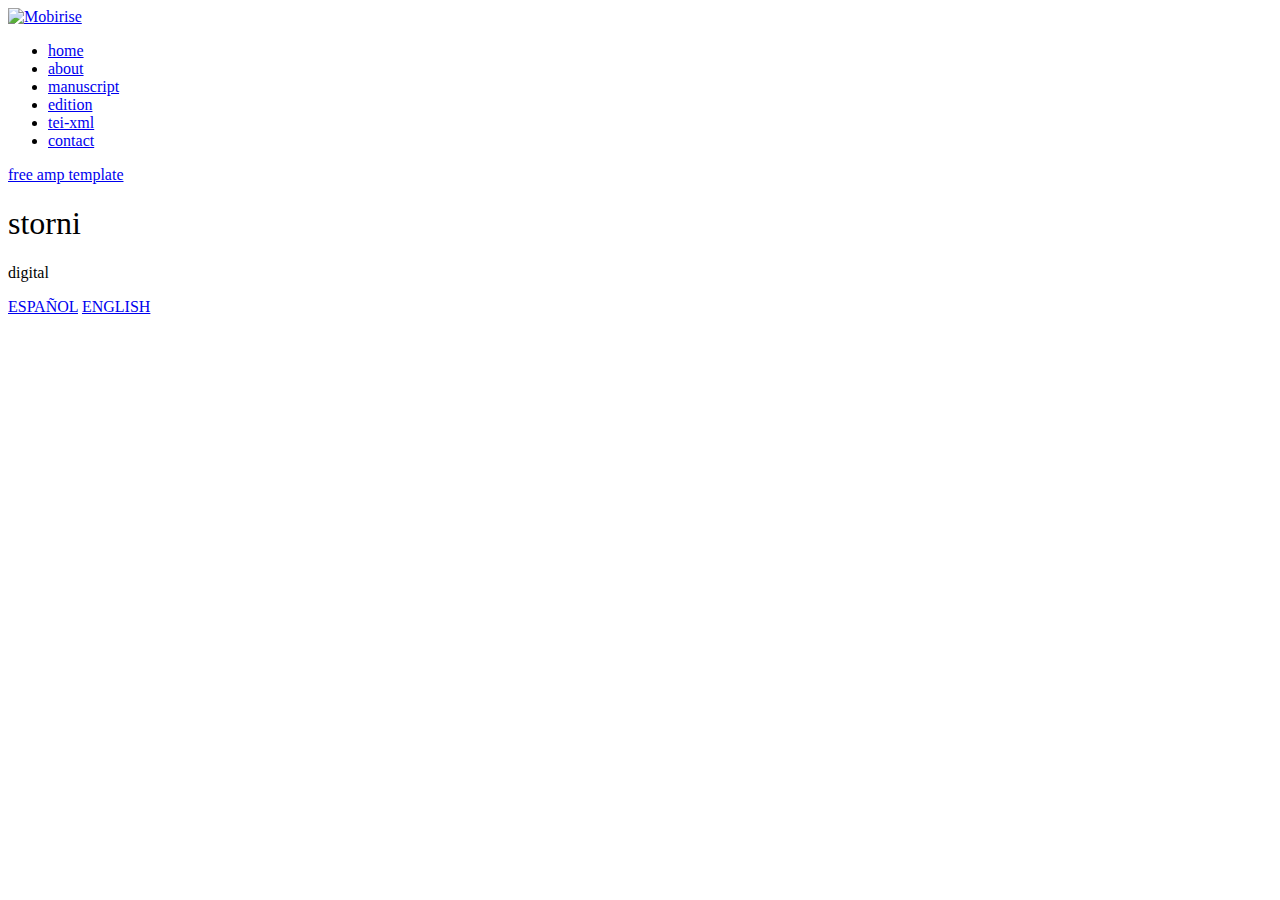
==== index.html @ 869b093a "Add files via upload" ====
<!DOCTYPE html>
<html  >
<head>
  <!-- Site made with Mobirise Website Builder v4.9.7, https://mobirise.com -->
  <meta charset="UTF-8">
  <meta http-equiv="X-UA-Compatible" content="IE=edge">
  <meta name="generator" content="Mobirise v4.9.7, mobirise.com">
  <meta name="viewport" content="width=device-width, initial-scale=1, minimum-scale=1">
  <link rel="shortcut icon" href="assets/images/alfonsina-2-2-2-171x128.png" type="image/x-icon">
  <meta name="description" content="">
  
  <title>home</title>
  <link rel="stylesheet" href="https://fonts.googleapis.com/css?family=Roboto:700,400&subset=cyrillic,latin,greek,vietnamese">
  <link rel="stylesheet" href="assets/bootstrap/css/bootstrap.min.css">
  <link rel="stylesheet" href="assets/animatecss/animate.min.css">
  <link rel="stylesheet" href="assets/mobirise/css/style.css">
  <link rel="stylesheet" href="assets/mobirise/css/mbr-additional.css" type="text/css">
  
  
  
</head>
<body>
  <section class="mbr-navbar mbr-navbar--freeze mbr-navbar--absolute mbr-navbar--sticky mbr-navbar--auto-collapse mbr-navbar--transparent" id="menu-m" data-rv-view="3">
    <div class="mbr-navbar__section mbr-section">
        <div class="mbr-section__container container">
            <div class="mbr-navbar__container">
                <div class="mbr-navbar__column mbr-navbar__column--s mbr-navbar__brand">
                    <span class="mbr-navbar__brand-link mbr-brand mbr-brand--inline">
                        <span class="mbr-brand__logo"><a href="index.html"><img src="assets/images/alfonsina-2-2-2-171x128.png" class="mbr-navbar__brand-img mbr-brand__img" alt="Mobirise"></a></span>
                        <span class="mbr-brand__name"><a class="mbr-brand__name text-gray" href="index.html"></a></span>
                    </span>
                </div>
                <div class="mbr-navbar__hamburger mbr-hamburger"><span class="mbr-hamburger__line"></span></div>
                <div class="mbr-navbar__column mbr-navbar__menu">
                    <nav class="mbr-navbar__menu-box mbr-navbar__menu-box--inline-right">
                        <div class="mbr-navbar__column">
                            <ul class="mbr-navbar__items mbr-navbar__items--right float-left mbr-buttons mbr-buttons--freeze mbr-buttons--right btn-decorator mbr-buttons--active mbr-buttons--only-links"><li class="mbr-navbar__item"><a class="mbr-buttons__link btn text-gray" href="index.html">home</a></li><li class="mbr-navbar__item"><a class="mbr-buttons__link btn text-gray" href="page1.html">about</a></li> <li class="mbr-navbar__item"><a class="mbr-buttons__link btn text-gray" href="page2.html">manuscript</a></li> <li class="mbr-navbar__item"><a class="mbr-buttons__link btn text-gray" href="edition.html">edition</a></li> <li class="mbr-navbar__item"><a class="mbr-buttons__link btn text-gray" href="page7.html">tei-xml</a></li> <li class="mbr-navbar__item"><a class="mbr-buttons__link btn text-gray" href="page6.html">contact</a></li></ul>                            
                            
                        </div>
                    </nav>
                </div>
            </div>
        </div>
    </div>
</section>

<section class="engine"><a href="https://mobirise.info/t">free amp template</a></section><section class="mbr-box mbr-section mbr-section--relative mbr-section--fixed-size mbr-section--full-height mbr-section--bg-adapted mbr-parallax-background" id="header4-n" data-rv-view="74" style="background-image: url(assets/images/postersize-copy-2000x1500.png);">
    <div class="mbr-box__magnet mbr-box__magnet--sm-padding mbr-box__magnet--center-center mbr-after-navbar">
        
        <div class="mbr-box__container mbr-section__container container">
            <div class="mbr-box mbr-box--stretched"><div class="mbr-box__magnet mbr-box__magnet--center-center">
                <div class="row"><div class=" col-sm-8 col-sm-offset-2">
                    <div class="mbr-hero animated fadeInUp">
                        <h1 class="mbr-hero__text"><span style="font-weight: normal;">storni &nbsp;&nbsp;</span></h1>
                        <p class="mbr-hero__subtext">digital</p>
                    </div>
                    <div class="mbr-buttons btn-inverse mbr-buttons--center"><a class="mbr-buttons__btn btn btn-lg animated fadeInUp delay btn-link" href="index.html">ESPAÑOL</a> <a class="mbr-buttons__btn btn btn-lg animated fadeInUp delay btn-link" href="page1.html">ENGLISH</a></div>
                </div></div>
            </div></div>
        </div>
        
    </div>
</section>


  <script src="assets/web/assets/jquery/jquery.min.js"></script>
  <script src="assets/bootstrap/js/bootstrap.min.js"></script>
  <script src="assets/smooth-scroll/smooth-scroll.js"></script>
  <script src="assets/jarallax/jarallax.js"></script>
  <script src="assets/mobirise/js/script.js"></script>
  
  
</body>
</html>
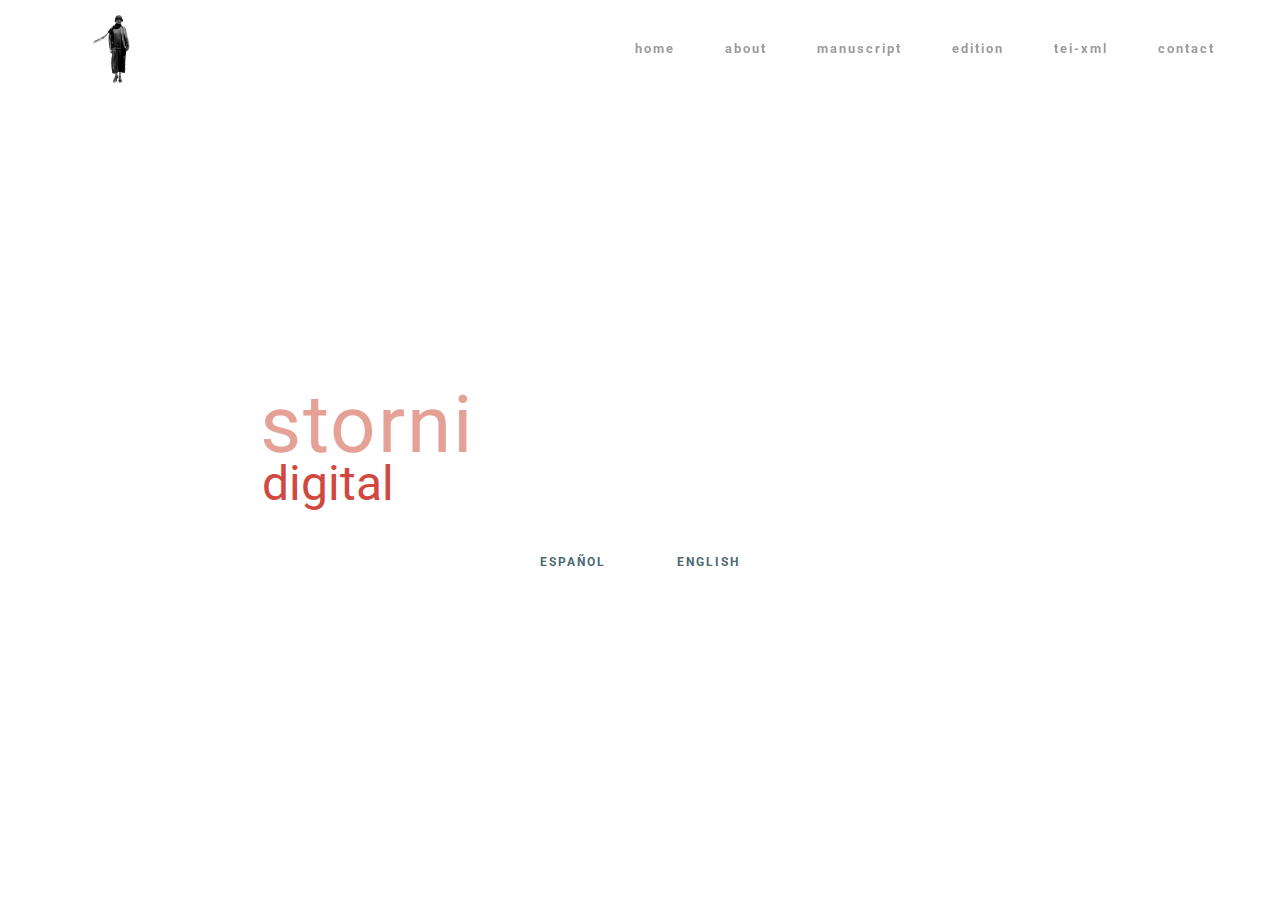
==== commit ee332d67: "create github pages" ====
--- a/index.html
+++ b/index.html
@@ -34,7 +34,7 @@
                 <div class="mbr-navbar__column mbr-navbar__menu">
                     <nav class="mbr-navbar__menu-box mbr-navbar__menu-box--inline-right">
                         <div class="mbr-navbar__column">
-                            <ul class="mbr-navbar__items mbr-navbar__items--right float-left mbr-buttons mbr-buttons--freeze mbr-buttons--right btn-decorator mbr-buttons--active mbr-buttons--only-links"><li class="mbr-navbar__item"><a class="mbr-buttons__link btn text-gray" href="index.html">home</a></li><li class="mbr-navbar__item"><a class="mbr-buttons__link btn text-gray" href="page1.html">about</a></li> <li class="mbr-navbar__item"><a class="mbr-buttons__link btn text-gray" href="page2.html">manuscript</a></li> <li class="mbr-navbar__item"><a class="mbr-buttons__link btn text-gray" href="edition.html">edition</a></li> <li class="mbr-navbar__item"><a class="mbr-buttons__link btn text-gray" href="page7.html">tei-xml</a></li> <li class="mbr-navbar__item"><a class="mbr-buttons__link btn text-gray" href="page6.html">contact</a></li></ul>                            
+                            <ul class="mbr-navbar__items mbr-navbar__items--right float-left mbr-buttons mbr-buttons--freeze mbr-buttons--right btn-decorator mbr-buttons--active mbr-buttons--only-links"><li class="mbr-navbar__item"><a class="mbr-buttons__link btn text-gray" href="index.html">home</a></li><li class="mbr-navbar__item"><a class="mbr-buttons__link btn text-gray" href="about.html">about</a></li> <li class="mbr-navbar__item"><a class="mbr-buttons__link btn text-gray" href="alfonsina.html">manuscript</a></li> <li class="mbr-navbar__item"><a class="mbr-buttons__link btn text-gray" href="edition.html">edition</a></li> <li class="mbr-navbar__item"><a class="mbr-buttons__link btn text-gray" href="tei.html">tei-xml</a></li> <li class="mbr-navbar__item"><a class="mbr-buttons__link btn text-gray" href="contact.html">contact</a></li></ul>                            
                             
                         </div>
                     </nav>
@@ -44,7 +44,7 @@
     </div>
 </section>
 
-<section class="engine"><a href="https://mobirise.info/t">free amp template</a></section><section class="mbr-box mbr-section mbr-section--relative mbr-section--fixed-size mbr-section--full-height mbr-section--bg-adapted mbr-parallax-background" id="header4-n" data-rv-view="74" style="background-image: url(assets/images/postersize-copy-2000x1500.png);">
+<section class="engine"><a href="https://mobirise.info/f">easy web builder</a></section><section class="mbr-box mbr-section mbr-section--relative mbr-section--fixed-size mbr-section--full-height mbr-section--bg-adapted mbr-parallax-background" id="header4-n" data-rv-view="74" style="background-image: url(assets/images/postersize-copy-2000x1500.png);">
     <div class="mbr-box__magnet mbr-box__magnet--sm-padding mbr-box__magnet--center-center mbr-after-navbar">
         
         <div class="mbr-box__container mbr-section__container container">
--- a/assets/mobirise/css/style.css
+++ b/assets/mobirise/css/style.css
@@ -0,0 +1,1775 @@
+.is-builder .animated {
+  -webkit-animation-name: none !important;
+  animation-name: none !important;
+}
+html {
+  position: relative;
+  min-height: 100%;
+}
+.mbr-embedded-video {
+  position: relative;
+}
+.mbr-background-video,
+.mbr-background-video-preview {
+  bottom: 0;
+  left: 0;
+  overflow: hidden;
+  position: absolute;
+  right: 0;
+  top: 0;
+}
+.mbr-parallax-background,
+.mbr-background {
+  background-attachment: fixed !important;
+  background-position: 50% 0;
+  background-repeat: no-repeat;
+  background-size: cover !important;
+}
+.mbr-hidden-scrollbar .mbr-parallax-background {
+  background-size: auto 130%;
+}
+.mobile .mbr-parallax-background {
+  background-attachment: scroll !important;
+}
+.mbr-background {
+  background-attachment: scroll !important;
+}
+.mbr-navbar {
+  position: relative;
+  width: 100%;
+}
+.mbr-navbar:before {
+  content: "";
+  display: block;
+}
+.mbr-navbar__brand-link:after,
+.mbr-navbar__brand-img {
+  max-height: 74px;
+  height: 100%;
+}
+.mbr-navbar:before,
+.mbr-navbar__container {
+  height: 98px;
+}
+.mbr-navbar--ss .mbr-navbar__brand-link:after,
+.mbr-navbar--ss .mbr-navbar__brand-img {
+  height: 74px;
+}
+.mbr-navbar--ss:before,
+.mbr-navbar--ss .mbr-navbar__container {
+  height: 98px;
+}
+.mbr-navbar--xs .mbr-navbar__brand-link:after,
+.mbr-navbar--xs .mbr-navbar__brand-img {
+  height: 32px;
+}
+.mbr-navbar--xs:before,
+.mbr-navbar--xs .mbr-navbar__container {
+  height: 56px;
+}
+.mbr-navbar--s .mbr-navbar__brand-link:after,
+.mbr-navbar--s .mbr-navbar__brand-img {
+  height: 48px;
+}
+.mbr-navbar--s:before,
+.mbr-navbar--s .mbr-navbar__container {
+  height: 72px;
+}
+.mbr-navbar--m .mbr-navbar__brand-link:after,
+.mbr-navbar--m .mbr-navbar__brand-img {
+  height: 64px;
+}
+.mbr-navbar--m:before,
+.mbr-navbar--m .mbr-navbar__container {
+  height: 88px;
+}
+.mbr-navbar--l .mbr-navbar__brand-link:after,
+.mbr-navbar--l .mbr-navbar__brand-img {
+  height: 96px;
+}
+.mbr-navbar--l:before,
+.mbr-navbar--l .mbr-navbar__container {
+  height: 120px;
+}
+.mbr-navbar--xl .mbr-navbar__brand-link:after,
+.mbr-navbar--xl .mbr-navbar__brand-img {
+  height: 128px;
+}
+.mbr-navbar--xl:before,
+.mbr-navbar--xl .mbr-navbar__container {
+  height: 152px;
+}
+.mbr-navbar--short .mbr-navbar__brand-link:after,
+.mbr-navbar--short .mbr-navbar__brand-img {
+  height: 40px;
+}
+.mbr-navbar--short .mbr-brand__logo .mbr-iconfont{
+  font-size: 40px;
+}
+.mbr-navbar--short:before,
+.mbr-navbar--short .mbr-navbar__container {
+  height: 64px;
+}
+.mbr-navbar--short .mbr-navbar__container {
+  padding: 12px 0;
+}
+@media (max-width: 767px) {
+  .mbr-navbar--short .mbr-navbar__brand-link:after,
+  .mbr-navbar--short .mbr-navbar__brand-img {
+    height: 31px;
+  }
+  .mbr-navbar--short:before,
+  .mbr-navbar--short .mbr-navbar__container {
+    height: 45px;
+  }
+  .mbr-navbar--short .mbr-navbar__container {
+    padding: 7px 0;
+  }
+}
+.mbr-navbar__brand-img {
+  position: relative;
+}
+.mbr-navbar__brand-img,
+.mbr-navbar__container,
+.mbr-navbar__section {
+  -webkit-transition: all 300ms ease-in-out 0s;
+  -o-transition: all 300ms ease-in-out 0s;
+  transition: all 300ms ease-in-out 0s;
+}
+.mbr-navbar__section {
+  background: #2c2c2c;
+  height: auto;
+  position: absolute;
+  top: 0;
+  width: 100%;
+  z-index: 1000;
+}
+.mbr-navbar__container {
+  display: table;
+  padding: 12px 0;
+  width: 100%;
+}
+.mbr-navbar__menu-box {
+  display: table;
+  width: 100%;
+}
+.mbr-navbar__menu-box--inline-left,
+.mbr-navbar__menu-box--inline-center,
+.mbr-navbar__menu-box--inline-right {
+  display: block;
+  text-align: left;
+}
+.mbr-navbar__menu-box--inline-center {
+  text-align: center;
+}
+.mbr-navbar__menu-box--inline-right {
+  text-align: right;
+}
+.mbr-navbar__column {
+  display: table-cell;
+  vertical-align: middle;
+}
+.mbr-navbar__column--xxs {
+  width: 1%;
+}
+.mbr-navbar__column--xs {
+  width: 10%;
+}
+.mbr-navbar__column--s {
+  width: 20%;
+}
+.mbr-navbar__column--m {
+  width: 30%;
+}
+.mbr-navbar__column--l {
+  width: 40%;
+}
+.mbr-navbar__column--xl {
+  width: 50%;
+}
+.mbr-navbar__menu-box--inline-left .mbr-navbar__column,
+.mbr-navbar__menu-box--inline-center .mbr-navbar__column,
+.mbr-navbar__menu-box--inline-right .mbr-navbar__column {
+  display: inline-block;
+}
+.mbr-navbar__items {
+  float: left;
+  padding-left: 0px;
+  position: relative;
+  left: -20px;
+}
+.mbr-navbar__items--right {
+  float: right;
+  left: 0;
+}
+.float-left {
+  float: left;
+}
+.mbr-navbar__item {
+  display: block;
+  float: left;
+  position: relative;
+}
+.mbr-navbar__hamburger {
+  display: none;
+  margin-top: -11px;
+  position: absolute;
+  right: 0;
+  top: 50%;
+  z-index: 10000;
+}
+.mbr-navbar--collapsed .mbr-navbar__container {
+  position: relative;
+}
+.mbr-navbar--collapsed .mbr-navbar__column {
+  display: block;
+  width: 100%;
+}
+.mbr-navbar--collapsed .mbr-navbar__items--right {
+  padding-top: 13px;
+}
+.mbr-navbar--collapsed .mbr-navbar__menu {
+  background: rgba(0, 0, 0, 0.9);
+  display: none;
+  height: 100%;
+  left: 0;
+  position: fixed;
+  top: 0;
+  width: 100%;
+  z-index: 9999;
+}
+.mbr-navbar--collapsed .mbr-navbar__menu-box {
+  display: table-cell;
+  vertical-align: middle;
+}
+.mbr-navbar--collapsed .mbr-navbar__items {
+  float: none;
+}
+.mbr-navbar--collapsed .mbr-navbar__item {
+  float: none;
+}
+.mbr-navbar--collapsed .mbr-navbar__hamburger {
+  display: block;
+}
+.mbr-navbar--collapsed.mbr-navbar--open .mbr-navbar__menu {
+  display: table;
+}
+.mbr-navbar--collapsed.mbr-navbar--open:not(.mbr-navbar--sticky) .mbr-navbar__section {
+  background: none;
+  position: fixed;
+}
+.mbr-navbar--collapsed.mbr-navbar--open .mbr-navbar__brand {
+  visibility: hidden;
+}
+.mbr-navbar--collapsed.mbr-navbar--sticky.mbr-navbar--open .mbr-navbar__brand {
+  visibility: visible;
+}
+.mbr-navbar--collapsed.mbr-navbar--open .mbr-navbar__brand-img,
+.mbr-navbar--collapsed.mbr-navbar--open .mbr-navbar__container {
+  -webkit-transition: none;
+  -o-transition: none;
+  transition: none;
+}
+.mbr-navbar--freeze.mbr-navbar--collapsed.mbr-navbar--open .mbr-navbar__hamburger,
+.mbr-navbar--freeze.mbr-navbar--collapsed.mbr-navbar--open .mbr-navbar__hamburger:hover {
+  color: #fff !important;
+}
+.mbr-navbar--sticky .mbr-navbar__section {
+  position: fixed;
+}
+.mbr-navbar--absolute {
+  position: absolute;
+}
+/* fix for popup menu conflict */
+@media (max-width: 480px) {
+  .mbr-navbar--absolute.mbr-navbar[id^=menu-] {
+    position: absolute;
+  }
+}
+.mbr-navbar--transparent .mbr-navbar__section {
+  background: none;
+}
+.mbr-navbar--stuck .mbr-navbar__section,
+.mbr-navbar--relative .mbr-navbar__section {
+  background: #2c2c2c;
+}
+@media (max-width: 991px) {
+  .mbr-navbar--auto-collapse .mbr-navbar__container {
+    position: relative;
+  }
+  .mbr-navbar--auto-collapse .mbr-navbar__column {
+    display: block;
+    width: 100%;
+  }
+  .mbr-navbar__column {
+    max-height: 100vh;
+    overflow-x: hidden;
+    overflow-y:auto;
+  }
+  .mbr-navbar__column::-webkit-scrollbar {
+    display:none;
+  }
+  .mbr-navbar--auto-collapse .mbr-navbar__items--right {
+    padding-top: 13px;
+  }
+  .mbr-navbar--auto-collapse .mbr-navbar__menu {
+    background: rgba(0, 0, 0, 0.9);
+    display: none;
+    height: 100%;
+    left: 0;
+    position: fixed;
+    top: 0;
+    width: 100%;
+    z-index: 9999;
+  }
+  .mbr-navbar--auto-collapse .mbr-navbar__menu-box {
+    display: table-cell;
+    vertical-align: middle;
+  }
+  .mbr-navbar--auto-collapse .mbr-navbar__items {
+    float: none;
+  }
+  .mbr-navbar--auto-collapse .mbr-navbar__item {
+    float: none;
+  }
+  .mbr-navbar--auto-collapse .mbr-navbar__hamburger {
+    display: block;
+  }
+  .mbr-navbar--auto-collapse.mbr-navbar--open .mbr-navbar__menu {
+    display: table;
+  }
+  .mbr-navbar--auto-collapse.mbr-navbar--open:not(.mbr-navbar--sticky) .mbr-navbar__section {
+    background: none;
+    position: fixed;
+  }
+  .mbr-navbar--auto-collapse.mbr-navbar--open .mbr-navbar__brand {
+    visibility: hidden;
+  }
+  .mbr-navbar--auto-collapse.mbr-navbar--sticky.mbr-navbar--open .mbr-navbar__brand {
+    visibility: visible;
+  }
+  .mbr-navbar--auto-collapse.mbr-navbar--open .mbr-navbar__brand-img,
+  .mbr-navbar--auto-collapse.mbr-navbar--open .mbr-navbar__container {
+    -webkit-transition: none;
+    -o-transition: none;
+    transition: none;
+  }
+}
+.mbr-after-navbar:before {
+  content: "";
+  display: block;
+  height: 98px;
+}
+.mbr-hamburger {
+  cursor: pointer;
+  height: 23px;
+  width: 30px;
+}
+.mbr-hamburger:focus {
+  outline: none;
+}
+.mbr-hamburger__line,
+.mbr-hamburger__line:before,
+.mbr-hamburger__line:after {
+  content: "";
+  position: absolute;
+  display: block;
+  height: 1px;
+  cursor: pointer;
+}
+.mbr-hamburger__line,
+.mbr-hamburger__line:before,
+.mbr-hamburger__line:after {
+  width: 30px;
+  border-bottom: 5px solid;
+  top: 9px;
+}
+.mbr-hamburger__line:before {
+  top: -9px;
+}
+.mbr-hamburger__line:after {
+  top: 9px;
+}
+.mbr-hamburger__line,
+.mbr-hamburger__line:before,
+.mbr-hamburger__line:after {
+  -webkit-transition: all 300ms ease-in-out;
+  transition: all 300ms ease-in-out;
+}
+.mbr-hamburger--open .mbr-hamburger__line {
+  border-color: transparent;
+}
+.mbr-hamburger--open .mbr-hamburger__line:before,
+.mbr-hamburger--open .mbr-hamburger__line:after {
+  top: 0;
+}
+.mbr-hamburger--open .mbr-hamburger__line:before {
+  -ms-transform: rotate(45deg);
+  -webkit-transform: rotate(45deg);
+  transform: rotate(45deg);
+}
+.mbr-hamburger--open .mbr-hamburger__line:after {
+  top: 10px;
+  -ms-transform: translatey(-10px) rotate(-45deg);
+  -webkit-transform: translatey(-10px) rotate(-45deg);
+  transform: translatey(-10px) rotate(-45deg);
+}
+@media (max-width: 767px) {
+  .mbr-hamburger {
+    height: 23px;
+    width: 27px;
+  }
+  .mbr-hamburger__line,
+  .mbr-hamburger__line:before,
+  .mbr-hamburger__line:after {
+    width: 27px;
+    border-bottom: 4px solid;
+    top: 9px;
+  }
+  .mbr-hamburger__line:before {
+    top: -9px;
+  }
+  .mbr-hamburger__line:after {
+    top: 9px;
+  }
+}
+
+.navbar-dropdown .hamburger-icon {
+  content: "";
+  width: 16px;
+  -webkit-box-shadow: 0 -6px 0 1px,0 0 0 1px,0 6px 0 1px;
+  -moz-box-shadow: 0 -6px 0 1px,0 0 0 1px,0 6px 0 1px;
+  box-shadow: 0 -6px 0 1px,0 0 0 1px,0 6px 0 1px;
+}
+
+.mbr-brand {
+  display: block;
+  float: left;
+  position: relative;
+}
+.mbr-brand,
+.mbr-brand:hover {
+  text-decoration: none;
+}
+.mbr-brand__name {
+  display: block;
+  font-weight: bold;
+  margin-top: 5px;
+  text-align: center;
+}
+.mbr-brand__name,
+.mbr-brand__name:hover {
+  text-decoration: none;
+}
+.mbr-brand--inline {
+  display: table;
+}
+.mbr-brand--inline:after {
+  content: "";
+  display: table-cell;
+  width: 1px;
+}
+.mbr-brand--inline .mbr-brand__logo,
+.mbr-brand--inline .mbr-brand__name {
+  display: table-cell;
+  vertical-align: middle;
+}
+.mbr-brand--inline .mbr-brand__logo {
+  padding-right: 10px;
+}
+.mbr-brand--inline .mbr-brand__name {
+  margin: 0;
+  text-align: left;
+}
+.mbr-form {
+  display: table;
+  margin-top: -13px;
+  position: relative;
+  top: 14px;
+  /* width: 100%; */
+}
+.mbr-form__left,
+.mbr-form__right {
+  display: table-cell;
+  vertical-align: top;
+}
+.mbr-form__left {
+  padding-right: 3px;
+}
+.mbr-form__right {
+  width: 1px;
+}
+@media (max-width: 530px) {
+  .mbr-form {
+    display: block;
+    margin-top: -27px;
+    position: relative;
+    top: 26px;
+  }
+  .mbr-form__left,
+  .mbr-form__right {
+    display: block;
+  }
+  .mbr-form__left {
+    margin-bottom: 12px;
+    padding-right: 0;
+  }
+  .mbr-form__right {
+    width: 100%;
+  }
+}
+.mbr-section {
+  padding: 0 20px;
+}
+.mbr-section--no-padding {
+  padding: 0;
+}
+.mbr-section--relative {
+  position: relative;
+}
+.mbr-section--fixed-size {
+  overflow: hidden;
+}
+.mbr-section--full-height {
+  height: 100vh;
+}
+.mbr-section--full-height.mbr-after-navbar:before {
+  display: none;
+}
+.mbr-section--bg-adapted {
+  background-attachment: scroll;
+  background-position: 50% 0;
+  background-repeat: no-repeat;
+  background-size: cover;
+}
+.mbr-section--gray {
+  background-color: #444444;
+}
+.mbr-section--light-gray {
+  background-color: #f0f0f0;
+}
+.mbr-section--dark-gray {
+  background-color: #3c3c3c;
+}
+.mbr-section__container {
+  padding: 0;
+  position: relative;
+  z-index: 3;
+}
+.mbr-section__container--center {
+  text-align: center;
+}
+.mbr-section__container--std-padding {
+  padding: 93px 0;
+}
+.mbr-section__container--std-top-padding {
+  padding-top: 93px;
+}
+.mbr-section__container--std-bot-padding {
+  padding-bottom: 93px;
+}
+.mbr-section__container--sm-padding {
+  padding: 41px 0;
+}
+.mbr-section__container--sm-top-padding {
+  padding-top: 41px;
+}
+.mbr-section__container--sm-bot-padding {
+  padding-bottom: 41px;
+}
+.mbr-section__container--isolated {
+  padding-bottom: 93px;
+  padding-top: 93px;
+}
+.mbr-section__container--first {
+  padding-top: 93px;
+  padding-bottom: 41px;
+}
+.mbr-section__container--middle {
+  padding-bottom: 41px;
+}
+.mbr-section__container--last {
+  padding-bottom: 93px;
+}
+.mbr-section__row {
+  margin-left: -24px;
+  margin-right: -24px;
+}
+.mbr-section__col {
+  overflow: hidden;
+  padding-left: 24px;
+  padding-right: 24px;
+}
+.mbr-section__left {
+  padding-right: 40px;
+}
+.mbr-section__right {
+  padding-left: 15px;
+}
+.mbr-section__header {
+  line-height: 1.5em;
+  margin: -10px 0 0;
+  text-align: center;
+}
+@media (min-width: 768px) {
+  .mbr-section--short-paddings .mbr-section__container--std-padding {
+    padding: 59px 0;
+  }
+  .mbr-section--short-paddings .mbr-section__container--std-top-padding {
+    padding-top: 59px;
+  }
+  .mbr-section--short-paddings .mbr-section__container--std-bot-padding {
+    padding-bottom: 59px;
+  }
+  .mbr-section--short-paddings .mbr-section__container--sm-padding {
+    padding: 41px 0;
+  }
+  .mbr-section--short-paddings .mbr-section__container--sm-top-padding {
+    padding-top: 41px;
+  }
+  .mbr-section--short-paddings .mbr-section__container--sm-bot-padding {
+    padding-bottom: 41px;
+  }
+  .mbr-section--short-paddings .mbr-section__container--isolated {
+    padding-bottom: 59px;
+    padding-top: 59px;
+  }
+  .mbr-section--short-paddings .mbr-section__container--first {
+    padding-top: 59px;
+    padding-bottom: 41px;
+  }
+  .mbr-section--short-paddings .mbr-section__container--middle {
+    padding-bottom: 41px;
+  }
+  .mbr-section--short-paddings .mbr-section__container--last {
+    padding-bottom: 59px;
+  }
+}
+@media (max-width: 767px) {
+  .mbr-section__left {
+    padding-right: 15px;
+  }
+  .mbr-section__right {
+    padding-left: 15px;
+    padding-top: 51px;
+  }
+}
+.mbr-arrow {
+  bottom: 71px;
+  left: 0;
+  line-height: 1px;
+  padding: 0 20px;
+  position: absolute;
+  width: 100%;
+  z-index: 3;
+}
+.mbr-arrow__link {
+  display: inline-block;
+  font-size: 26px;
+}
+.mbr-arrow__link,
+.mbr-arrow__link:hover,
+.mbr-arrow__link:focus {
+  color: #fff;
+}
+.mbr-arrow--floating .mbr-arrow__link {
+  -webkit-animation: floating-arrow 1.6s infinite ease-in-out 0s;
+  -o-animation: floating-arrow 1.6s infinite ease-in-out 0s;
+  animation: floating-arrow 1.6s infinite ease-in-out 0s;
+}
+@-webkit-keyframes floating-arrow {
+  from {
+    -webkit-transform: translateY(0);
+    transform: translateY(0);
+  }
+  65% {
+    -webkit-transform: translateY(11px);
+    transform: translateY(11px);
+  }
+  to {
+    -webkit-transform: translateY(0);
+    transform: translateY(0);
+  }
+}
+@-o-keyframes floating-arrow {
+  from {
+    -webkit-transform: translateY(0);
+    transform: translateY(0);
+  }
+  65% {
+    -webkit-transform: translateY(11px);
+    transform: translateY(11px);
+  }
+  to {
+    -webkit-transform: translateY(0);
+    transform: translateY(0);
+  }
+}
+@keyframes floating-arrow {
+  from {
+    -webkit-transform: translateY(0);
+    transform: translateY(0);
+  }
+  65% {
+    -webkit-transform: translateY(11px);
+    transform: translateY(11px);
+  }
+  to {
+    -webkit-transform: translateY(0);
+    transform: translateY(0);
+  }
+}
+.mbr-arrow--dark .mbr-arrow__link,
+.mbr-arrow--dark .mbr-arrow__link:hover,
+.mbr-arrow--dark .mbr-arrow__link:focus {
+  color: #252525;
+}
+@media (max-width: 767px) {
+  .mbr-arrow {
+    bottom: 41px;
+  }
+}
+@media (max-width: 320px) {
+  .mbr-arrow {
+    bottom: 21px;
+    text-align: center;
+  }
+}
+@media all and (device-width: 320px) and (device-height: 568px) and (orientation: portrait) {
+  .mbr-arrow {
+    bottom: 31px;
+  }
+}
+.mbr-box {
+  display: table;
+  width: 100%;
+}
+.mbr-box--fixed {
+  table-layout: fixed;
+}
+.mbr-box--stretched {
+  height: 100%;
+}
+.mbr-box__magnet {
+  display: table-cell;
+  float: none;
+  height: 100%;
+  margin-bottom: 0;
+  margin-top: 0;
+  text-align: center;
+  vertical-align: middle;
+}
+.mbr-box__magnet--sm-padding {
+  padding: 41px 0;
+}
+.mbr-box__magnet--top-left,
+.mbr-box__magnet--top-center,
+.mbr-box__magnet--top-right {
+  vertical-align: top;
+}
+.mbr-box__magnet--bottom-left,
+.mbr-box__magnet--bottom-center,
+.mbr-box__magnet--bottom-right {
+  vertical-align: bottom;
+}
+.mbr-box__magnet--top-left,
+.mbr-box__magnet--center-left,
+.mbr-box__magnet--bottom-left {
+  text-align: left;
+}
+.mbr-box__magnet--top-right,
+.mbr-box__magnet--center-right,
+.mbr-box__magnet--bottom-right {
+  text-align: right;
+}
+.mbr-box__container {
+  height: 50%;
+}
+@media (max-width: 767px) {
+  .mbr-box__container {
+    height: 100%;
+  }
+  .mbr-box--adapted {
+    display: block;
+  }
+  .mbr-box--adapted > .mbr-box__magnet {
+    display: block;
+    height: auto;
+  }
+}
+.mbr-overlay {
+  background: #222;
+  bottom: 0;
+  left: 0;
+  position: absolute;
+  right: 0;
+  top: 0;
+  z-index: 2;
+}
+.mbr-google-map__marker {
+  color: #252525;
+  display: none;
+  margin: 0;
+}
+.mbr-google-map--loaded .mbr-google-map__marker {
+  display: block;
+}
+.mbr-hero {
+  color: #fff;
+  position: relative;
+}
+.mbr-hero__text {
+  font-size: 46px;
+  font-weight: bold;
+  left: -2px;
+  letter-spacing: 2px;
+  line-height: 50px;
+  margin: -18px 0 1px 0;
+  padding-bottom: 41px;
+  position: relative;
+  top: 8px;
+}
+.mbr-hero__subtext {
+  font-size: 21px;
+  line-height: 29px;
+  margin: -32px 0 3px 0;
+  padding: 0 0 41px 0;
+  position: relative;
+  top: 6px;
+}
+.mbr-figure {
+  display: inline-block;
+  /*line-height: 1px;*/
+  margin: 0;
+  max-width: 100%;
+  overflow: hidden;
+  position: relative;
+}
+.mbr-figure--no-bg {
+  background: none;
+}
+.mbr-figure--full-width {
+  display: block;
+  width: 100%;
+}
+.mbr-figure.mbr-after-navbar:before {
+  display: none;
+}
+.mbr-figure--full-width iframe,
+.mbr-figure--full-width .mbr-figure__img,
+.mbr-figure--full-width .mbr-figure__map {
+  width: 100%;
+}
+.mbr-figure iframe,
+.mbr-figure__img,
+.mbr-figure__map {
+  max-width: 100%;
+}
+@-webkit-keyframes mapCircleLoading {
+  from {
+    -webkit-transform: rotate(0deg);
+  }
+  to {
+    -webkit-transform: rotate(359deg);
+  }
+}
+@keyframes mapCircleLoading {
+  from {
+    transform: rotate(0deg);
+  }
+  to {
+    transform: rotate(359deg);
+  }
+}
+.mbr-figure__map {
+  height: 400px;
+  position: relative;
+}
+.mbr-figure__map--short {
+  height: 300px;
+}
+.mbr-figure__map iframe {
+  height: 100%;
+  width: 100%;
+}
+.mbr-figure__map [data-state-details] {
+  color: #6b6763;
+  font-family: "Roboto", Helvetica, Arial, sans-serif;
+  height: 1.5em;
+  margin-top: -0.75em;
+  padding-left: 20px;
+  padding-right: 20px;
+  position: absolute;
+  text-align: center;
+  top: 50%;
+  width: 100%;
+}
+.mbr-figure__map[data-state] {
+  background: #e9e5dc;
+}
+.mbr-figure__map[data-state="loading"] [data-state-details] {
+  display: none;
+}
+.mbr-figure__map[data-state="loading"]::after {
+  content: "";
+  -webkit-animation: mapCircleLoading .6s infinite linear;
+  animation: mapCircleLoading .6s infinite linear;
+  border-radius: 50%;
+  border: 6px rgba(255, 255, 255, 0.35) solid;
+  border-top-color: #fff;
+  height: 40px;
+  left: 50%;
+  margin-left: -20px;
+  margin-top: -20px;
+  position: absolute;
+  top: 50%;
+  width: 40px;
+}
+.mbr-figure__caption {
+  background: rgba(0, 0, 0, 0.5);
+  bottom: 0;
+  color: #fff;
+  display: block;
+  font-size: 17px;
+  left: 0;
+  line-height: 1.3em;
+  min-height: 53px;
+  padding: 17px 20px;
+  position: absolute;
+  text-align: left;
+  width: 100%;
+}
+.mbr-figure__caption--no-padding {
+  padding: 17px 0;
+}
+.mbr-figure--wysiwyg .mbr-figure__caption a,
+.mbr-figure--wysiwyg .mbr-figure__caption a:hover {
+  color: inherit;
+  text-decoration: underline;
+}
+.mbr-figure--caption-inside-top .mbr-figure__caption {
+  bottom: auto;
+  top: 0;
+}
+.mbr-figure--caption-outside-top .mbr-figure__caption,
+.mbr-figure--caption-outside-bottom .mbr-figure__caption {
+  background: none;
+  position: relative;
+}
+.mbr-figure--no-bg.mbr-figure--caption-outside-top .mbr-figure__caption,
+.mbr-figure--no-bg.mbr-figure--caption-outside-bottom .mbr-figure__caption {
+  color: #252525;
+}
+.mbr-figure--no-bg.mbr-figure--caption-outside-top .mbr-figure__caption {
+  margin-top: -3px;
+  padding-top: 0;
+}
+.mbr-figure--no-bg.mbr-figure--caption-outside-bottom .mbr-figure__caption {
+  margin-top: -2px;
+  padding-bottom: 0;
+  top: 2px;
+}
+.mbr-figure__caption--std-grid {
+  background: none;
+  z-index: 2;
+  overflow: hidden;
+}
+.mbr-figure__caption--std-grid:before {
+  bottom: 0;
+  content: "";
+  position: absolute;
+  top: 0;
+  width: 200%;
+  z-index: -1;
+  margin-left: -50%;
+}
+.mbr-figure--caption-inside-top .mbr-figure__caption--std-grid:before,
+.mbr-figure--caption-inside-bottom .mbr-figure__caption--std-grid:before {
+  background: rgba(0, 0, 0, 0.6);
+}
+.mbr-figure__caption-small {
+  color: #ccc;
+  display: block;
+  font-size: 14px;
+  line-height: 1.3em;
+}
+.mbr-figure--no-bg.mbr-figure--caption-outside-top .mbr-figure__caption-small,
+.mbr-figure--no-bg.mbr-figure--caption-outside-bottom .mbr-figure__caption-small {
+  color: #777;
+}
+@media (max-width: 767px) {
+  .mbr-figure--adapted {
+    display: block;
+    width: 100%;
+  }
+  .mbr-figure--adapted iframe,
+  .mbr-figure--adapted .mbr-figure__img,
+  .mbr-figure--adapted .mbr-figure__map {
+    width: 100%;
+  }
+  .mbr-figure--caption-inside-top .mbr-figure__caption,
+  .mbr-figure--caption-inside-bottom .mbr-figure__caption {
+    background: none;
+    position: relative;
+  }
+  .mbr-figure--caption-inside-top .mbr-figure__caption--std-grid:before,
+  .mbr-figure--caption-inside-bottom .mbr-figure__caption--std-grid:before {
+    display: none;
+  }
+}
+.mbr-reviews {
+  list-style: none;
+  margin: 0 -15px;
+  padding: 3px 0 0 0;
+}
+.mbr-reviews__item {
+  position: relative;
+  margin-top: 39px;
+}
+.mbr-reviews__text {
+  background: #fafafa;
+  border-radius: 3px;
+  border: 1px solid #ededed;
+  color: #777;
+  font-size: 16px;
+  line-height: 26px;
+  padding: 20px;
+  position: relative;
+}
+.mbr-reviews__text:before {
+  -webkit-transform: rotate(45deg);
+  -ms-transform: rotate(45deg);
+  -o-transform: rotate(45deg);
+  transform: rotate(45deg);
+  width: 14px;
+  height: 14px;
+  background-color: #fafafa;
+  border-color: #ededed;
+  border-style: none solid solid none;
+  border-width: 0 1px 1px 0;
+  bottom: -8px;
+  content: "";
+  display: block;
+  left: 50px;
+  position: absolute;
+}
+.mbr-reviews__p {
+  margin: 0;
+}
+.mbr-reviews__author {
+  margin-top: 30px;
+  padding-left: 102px;
+  position: relative;
+}
+.mbr-reviews__author--short {
+  margin-top: 27px;
+  padding-left: 32px;
+}
+.mbr-reviews__author-img {
+  width: 50px;
+  height: 50px;
+  border-radius: 50%;
+  left: 33px;
+  position: absolute;
+  top: 0;
+}
+.mbr-reviews__author-name {
+  color: #777;
+  font-size: 14px;
+  font-weight: bold;
+  position: relative;
+  top: -3px;
+}
+.mbr-reviews__author-bio {
+  color: #999;
+  font-size: 12px;
+}
+@media (max-width: 767px) {
+  .mbr-reviews__author {
+    padding-bottom: 32px;
+  }
+  .mbr-reviews__author--short {
+    padding-bottom: 1px;
+  }
+}
+@media (min-width: 768px) and (max-width: 991px) {
+  .mbr-reviews__item:nth-of-type(2n+1) {
+    clear: left;
+  }
+}
+@media (min-width: 992px) {
+  .mbr-reviews__item:nth-of-type(3n+1) {
+    clear: left;
+  }
+}
+@media (max-width: 991px) {
+  .mbr-header--reduce .mbr-header__text {
+    padding-top: 1em;
+    margin-top: -1em;
+  }
+}
+.mbr-header {
+  margin-top: -20px;
+  padding: 0;
+  position: relative;
+  text-align: left;
+  top: 10px;
+}
+.mbr-header--std-padding {
+  padding-bottom: 41px;
+}
+.mbr-header--center {
+  text-align: center;
+}
+.mbr-header__text {
+  display: block;
+  font-size: 25px;
+  font-weight: bold;
+  letter-spacing: 6px;
+  line-height: 1.5em;
+  margin: 0;
+}
+.mbr-header__subtext {
+  color: #777;
+  font-size: 14px;
+  font-style: italic;
+  letter-spacing: 1px;
+  margin: 8px 0 7px 0;
+}
+.mbr-header--inline {
+  margin-top: 0;
+  padding: 41px 0 28px 0;
+  top: 0;
+}
+.mbr-header--inline .mbr-header__text {
+  letter-spacing: 4px;
+  line-height: 1em;
+  margin: 15px 0 0 0;
+}
+@media (max-width: 767px) {
+  .mbr-header--inline {
+    padding: 47px 0 38px 0;
+  }
+  .mbr-header--inline .mbr-header__text {
+    display: block;
+    margin: 0 0 38px 0;
+  }
+  .mbr-header--auto-align .mbr-header__text,
+  .mbr-header--auto-align .mbr-header__subtext {
+    left: 0;
+    text-align: center !important;
+  }
+}
+@media (min-width: 768px) {
+  .mbr-header--reduce {
+    margin-top: -5px;
+    top: 2px;
+  }
+  .mbr-header--reduce .mbr-header__text {
+    font-size: 16px;
+    letter-spacing: 1px;
+    line-height: 1.1em;
+    padding-top: 0.4em;
+    margin-top: -0.4em;
+  }
+}
+.mbr-social-icons__icon {
+  -webkit-transition: all 0.2s ease-in-out 0s;
+  -o-transition: all 0.2s ease-in-out 0s;
+  transition: all 0.2s ease-in-out 0s;
+  color: #fff;
+  cursor: pointer;
+  display: inline-block;
+  font-size: 29px;
+  height: 56px;
+  line-height: 61px;
+  margin: 0 10px 13px 0;
+  position: relative;
+  text-align: center;
+  width: 56px;
+}
+.mbr-social-icons__icon:hover {
+  color: #fff;
+}
+.mbr-social-icons--style-1 .mbr-social-icons__icon:hover {
+  background: #252525 !important;
+}
+.mbr-contacts {
+  color: #9c9c9c;
+  font-size: 14px;
+  line-height: 1.7em;
+  padding: 45px 0 46px;
+}
+.mbr-contacts__img {
+  max-width: 100%;
+  margin: 6px 0 5px 40px;
+}
+.mbr-contacts__img--left {
+  margin-left: 0;
+}
+.mbr-contacts__text {
+  margin: 0;
+}
+.mbr-contacts__header {
+  color: #fff;
+  font-size: 14px;
+  letter-spacing: 1px;
+  margin-bottom: 20px;
+  margin-top: 3px;
+}
+.mbr-contacts__list {
+  list-style: none;
+  margin: 0;
+  padding: 0;
+}
+@media (max-width: 767px) {
+  .mbr-contacts__img {
+    margin-bottom: 10px;
+  }
+  .mbr-contacts__header {
+    margin-top: 20px;
+    margin-bottom: 10px;
+  }
+  .mbr-contacts__column {
+    margin-top: 37px;
+  }
+}
+.mbr-footer {
+  color: #9c9c9c;
+  font-size: 13px;
+  letter-spacing: 1px;
+  line-height: 1.5em;
+  padding: 37px 0 39px;
+  word-spacing: 1px;
+}
+.mbr-footer__copyright {
+  margin: 0;
+}
+.mbr-buttons {
+  margin: -26px 0 13px 0;
+  position: relative;
+  text-align: left;
+  top: 26px;
+}
+.mbr-buttons__btn,
+.mbr-buttons__link {
+  margin: 0 10px 13px 0;
+}
+.mbr-buttons__btn,
+.mbr-buttons__link,
+.mbr-buttons__btn:hover,
+.mbr-buttons__link:hover {
+  text-decoration: none;
+}
+.mbr-buttons--top {
+  top: 44px;
+  margin-top: -62px;
+}
+.mbr-buttons--no-offset {
+  margin-top: 0;
+  top: 0;
+}
+.mbr-buttons--only-links {
+  left: -20px;
+}
+.mbr-buttons--center {
+  left: 5px;
+  text-align: center;
+}
+.mbr-buttons--center.mbr-buttons--only-links {
+  left: 0;
+}
+.mbr-buttons--right {
+  text-align: right;
+}
+.mbr-buttons--right .mbr-buttons__btn,
+.mbr-buttons--right .mbr-buttons__link {
+  margin: 0 0 13px 10px;
+}
+.mbr-buttons--right.mbr-buttons--only-links {
+  left: 20px;
+}
+.mbr-buttons--activated {
+  left: 5px;
+  text-align: center;
+}
+.mbr-buttons--activated .mbr-buttons__btn,
+.mbr-buttons--activated .mbr-buttons__link {
+  margin-left: 0;
+  margin-right: 0;
+}
+.mbr-buttons--activated .mbr-buttons__link {
+  font-size: 25px;
+  padding: 10px 30px 2px;
+}
+.mbr-buttons--activated .mbr-buttons__btn {
+  font-size: 15px;
+  margin-top: 9px;
+  padding: 15px 30px;
+}
+.mbr-buttons--freeze.mbr-buttons--activated .mbr-buttons__link {
+  font-size: 25px !important;
+}
+.mbr-buttons--freeze.mbr-buttons--activated .mbr-buttons__link,
+.mbr-buttons--freeze.mbr-buttons--activated .mbr-buttons__link:hover {
+  color: #fff !important;
+}
+.mbr-buttons--freeze.mbr-buttons--activated .mbr-buttons__btn {
+  font-size: 15px !important;
+}
+@media (max-width: 991px) {
+  .mbr-buttons {
+    top: 0;
+  }
+  form:not(.mbr-form) .mbr-buttons {
+    top: 26px;
+  }
+  .mbr-buttons:first-child {
+    margin-top: 0;
+  }
+  .mbr-buttons--active {
+    left: 5px;
+    text-align: center;
+  }
+  .mbr-buttons--active .mbr-buttons__btn,
+  .mbr-buttons--active .mbr-buttons__link {
+    margin-left: 0;
+    margin-right: 0;
+  }
+  .mbr-buttons--right.mbr-buttons--only-links {
+    left: 0;
+  }
+  .mbr-buttons--active .mbr-buttons__link {
+    font-size: 25px;
+    padding: 10px 30px 2px;
+  }
+  .mbr-buttons--active .mbr-buttons__btn {
+    font-size: 15px;
+    margin-top: 9px;
+    padding: 15px 30px;
+  }
+  .mbr-buttons--freeze.mbr-buttons--active .mbr-buttons__link {
+    font-size: 25px !important;
+  }
+  .mbr-buttons--freeze.mbr-buttons--active .mbr-buttons__link,
+  .mbr-buttons--freeze.mbr-buttons--active .mbr-buttons__link:hover {
+    color: #fff !important;
+  }
+  .mbr-buttons--freeze.mbr-buttons--active .mbr-buttons__btn {
+    font-size: 15px !important;
+  }
+}
+@media (max-width: 767px) {
+  .mbr-buttons--auto-align {
+    left: 5px;
+    margin-top: -26px;
+    text-align: center;
+    top: 26px;
+  }
+  .mbr-buttons--auto-align.mbr-buttons--only-links {
+    left: 0;
+  }
+}
+@media (max-width: 530px) {
+  .mbr-buttons {
+    left: 0;
+  }
+  .mbr-buttons__btn,
+  .mbr-buttons__link,
+  .mbr-buttons--right .mbr-buttons__btn,
+  .mbr-buttons--right .mbr-buttons__link {
+    display: inline-block;
+    margin: 0 0 13px 0;
+    text-align: center;
+    width: 100%;
+  }
+  .mbr-buttons--activated .mbr-buttons__btn,
+  .mbr-buttons--activated .mbr-buttons__link,
+  .mbr-buttons--active .mbr-buttons__btn,
+  .mbr-buttons--active .mbr-buttons__link {
+    width: auto;
+  }
+  .mbr-buttons--activated .mbr-buttons__btn,
+  .mbr-buttons--active .mbr-buttons__btn {
+    margin-top: 9px;
+  }
+}
+.mbr-article {
+  color: #777;
+  font-size: 17px;
+  line-height: 27px;
+  text-align: left;
+  position: relative;
+  margin-top: -21px;
+  top: 14px;
+}
+.mbr-article--wysiwyg h1,
+.mbr-article--wysiwyg h2,
+.mbr-article--wysiwyg h3,
+.mbr-article--wysiwyg h4,
+.mbr-article--wysiwyg h5,
+.mbr-article--wysiwyg h6 {
+  color: #252525;
+  display: block;
+  font-weight: bold;
+  line-height: 1.3em;
+  text-align: left;
+}
+.mbr-article--wysiwyg h1 {
+  font-size: 27px;
+  letter-spacing: 3px;
+}
+.mbr-article--wysiwyg h2 {
+  font-size: 23px;
+  letter-spacing: 2px;
+}
+.mbr-article--wysiwyg h3 {
+  font-size: 19px;
+  letter-spacing: 1px;
+}
+.mbr-article--wysiwyg h4 {
+  font-size: 14px;
+}
+.mbr-article--wysiwyg h5 {
+  font-size: 11px;
+}
+.mbr-article--wysiwyg h6 {
+  font-size: 10px;
+}
+.mbr-article--wysiwyg p,
+.mbr-article--wysiwyg ul,
+.mbr-article--wysiwyg ol,
+.mbr-article--wysiwyg blockquote {
+  margin: 0 0 10px 0;
+}
+.mbr-article--wysiwyg blockquote {
+  font-size: 17px;
+  border-color: #f97352;
+}
+@media (max-width: 767px) {
+  .mbr-article--auto-align.mbr-article--wysiwyg p,
+  .mbr-article--auto-align {
+    text-align: left !important;
+  }
+}
+.social-likes__counter {
+  -webkit-transition: all 0.2s ease-in-out 0s;
+  -o-transition: all 0.2s ease-in-out 0s;
+  transition: all 0.2s ease-in-out 0s;
+  background: #3c3c3c;
+  border-radius: 23px;
+  font-size: 12px;
+  height: 23px;
+  line-height: 24px;
+  min-width: 23px;
+  padding: 0 5px;
+  position: absolute;
+  right: -7px;
+  text-align: center;
+  top: -7px;
+}
+.social-likes__counter_empty {
+  display: none;
+}
+.social-likes_style-1 .social-likes__icon:hover {
+  background: #252525 !important;
+}
+.social-likes_style-1 .social-likes__icon:hover .social-likes__counter {
+  background: #f97352;
+}
+.social-likes_style-2 .social-likes__icon {
+  background: #252525;
+}
+.social-likes_style-2 .social-likes__counter {
+  background: #f97352;
+}
+.social-likes_style-2 .social-likes__icon:hover .social-likes__counter {
+  background: #3c3c3c;
+}
+.mbr-plan {
+  padding-bottom: 41px;
+  padding-left: 1px;
+  padding-right: 0;
+  position: relative;
+}
+.mbr-plan--first,
+.mbr-plan:first-child {
+  padding-left: 0;
+}
+.mbr-plan--last,
+.mbr-plan:last-child {
+  padding-bottom: 93px;
+}
+.mbr-plan__box {
+  background: #fff;
+}
+.mbr-plan__header {
+  background: #444;
+  overflow: hidden;
+  padding: 20px 15px;
+  color: #fff;
+}
+.mbr-plan__number {
+  border-bottom: 1px dotted #ddd;
+  color: #333;
+  font-size: 80px;
+  line-height: 0;
+  margin: 0px 10px;
+  padding: 41px 0;
+  text-align: center;
+  margin-bottom: 41px;
+}
+.mbr-plan__details {
+  padding-bottom: 41px;
+}
+.mbr-plan__details ul,
+.mbr-plan__list {
+  list-style: none;
+  margin: 0;
+  padding: 0;
+}
+.mbr-plan__details ul {
+  text-align: center;
+}
+.mbr-plan__details li,
+.mbr-plan__item {
+  line-height: 40px;
+  padding: 0 15px;
+}
+.mbr-plan__item {
+  text-align: center;
+}
+.mbr-plan__buttons {
+  overflow: hidden;
+  padding: 0 15px 41px;
+}
+.mbr-plan--favorite {
+  margin-right: -1px;
+  margin-top: -30px;
+  padding-left: 0;
+  top: 15px;
+  z-index: 5;
+}
+.mbr-plan--favorite .mbr-plan__number:before {
+  content: "";
+  display: block;
+  height: 15px;
+}
+.mbr-plan--favorite .mbr-plan__box {
+  padding-bottom: 15px;
+  box-shadow: 0px 0px 20px 5px rgba(0, 0, 0, 0.1);
+}
+.mbr-plan--primary .mbr-plan__header {
+  background: #4c6972;
+}
+.mbr-plan--success .mbr-plan__header {
+  background: #7ac673;
+}
+.mbr-plan--info .mbr-plan__header {
+  background: #27aae0;
+}
+.mbr-plan--warning .mbr-plan__header {
+  background: #faaf40;
+}
+.mbr-plan--danger .mbr-plan__header {
+  background: #f97352;
+}
+@media (max-width: 767px) {
+  .mbr-plan,
+  .mbr-plan--first,
+  .mbr-plan:first-child {
+    padding-left: 15px;
+    padding-right: 15px;
+  }
+  .mbr-plan__number {
+    font-size: 79px;
+  }
+  .mbr-plan__details {
+    font-size: 17px;
+  }
+  .mbr-plan--favorite {
+    margin: 0;
+    top: 0;
+  }
+}
+.mbr-number {
+  display: inline-block;
+  margin-top: -0.12em;
+}
+.mbr-number__num {
+  display: inline-table;
+  height: 1em;
+}
+.mbr-number__group {
+  display: table-cell;
+  font-weight: bold;
+  position: relative;
+  vertical-align: middle;
+}
+.mbr-number__left {
+  display: none;
+  font-size: 0.34em;
+  line-height: 0;
+  padding: 0px 5px;
+  vertical-align: super;
+}
+.mbr-number__right {
+  display: none;
+  font-size: 0.25em;
+  padding: 0px 5px;
+  vertical-align: middle;
+  white-space: nowrap;
+}
+.mbr-number__caption {
+  display: block;
+  font-size: 0.19em;
+  line-height: 1em;
+  opacity: 0.5;
+  padding-top: 0.5em;
+  text-align: center;
+}
+.mbr-number--price .mbr-number__value {
+  padding-right: 0.28em;
+}
+.mbr-number--price .mbr-number__left {
+  display: inline;
+}
+.mbr-number--short-price .mbr-number__left,
+.mbr-number--short-price .mbr-number__right {
+  display: inline;
+}
+.mbr-number--short-price .mbr-number__caption {
+  display: none;
+}
+.mbr-number--inverse-price .mbr-number__group {
+  top: 0.1em;
+}
+.mbr-number--inverse-price .mbr-number__left {
+  display: none;
+}
+.mbr-number--inverse-price .mbr-number__value {
+  padding-left: 0.28em;
+}
+.mbr-number--inverse-price .mbr-number__right {
+  display: inline;
+}
+
+
+/* iconfont default styling */
+/* for buttons */
+.mbr-iconfont.mbr-iconfont-btn,
+.mbr-buttons__btn .mbr-iconfont{ /* depricated, used only for compatibility */
+  padding-right: 0.3em;
+  font-size: 2em;
+  line-height: 0.4em;
+  vertical-align: text-bottom;
+  position: relative;
+  top: -0.1em;
+  text-decoration:none;
+}
+
+/* menu links */
+.mbr-iconfont.mbr-iconfont-btn-parent,
+.mbr-buttons__link .mbr-iconfont{ /* depricated, used only for compatibility */
+  padding-right: 0.3em;
+  font-size: 1.5em;
+  position: relative;
+  top: -0.2em;
+  vertical-align:middle
+}
+
+/* msg-box4 */
+.mbr-iconfont.mbr-iconfont-msg-box4,
+.mbr-iconfont.mbr-iconfont-msg-box5{
+  font-size: 357px;
+  text-decoration:none;
+  color:#FFFFFF;
+}
+
+
+/*menu logo */
+.mbr-iconfont.mbr-iconfont-menu,
+.mbr-iconfont.mbr-iconfont-ext__menu{
+  font-size: 74px;
+  text-decoration:none;
+  color:#FFFFFF;
+}
+
+/* contacts1 */
+.mbr-iconfont.mbr-iconfont-contacts1{
+  font-size: 119px;
+  text-decoration:none;
+  color:#9C9C9C;
+}
+
+.mbr-iconfont.mbr-iconfont-features1{
+  font-size: 250px; /* ~ image.height */
+  text-decoration:none;
+}
+
+@media (max-width: 768px) {
+  .image-size{
+    width: 100% !important;
+  }
+  .content-size{
+    width: 100%;
+  }
+}
+
+.form-control {
+  /* background: #eef2f7;
+  padding:1rem; */
+}
+
+.align-center {
+  text-align: center;
+}
+
+.col, .col-12, .col-auto {
+  position: relative;
+  width: 100%;
+  min-height: 1px;
+  padding-left: 15px;
+  padding-right: 15px;
+}
+
+.col {
+  -ms-flex-preferred-size: 0;
+  flex-basis: 0;
+  -ms-flex-positive: 1;
+  flex-grow: 1;
+  max-width: 100%;
+}
+
+.col-auto {
+  -ms-flex: 0 0 auto;
+  flex: 0 0 auto;
+  width: auto;
+  max-width: none;
+}
+
+form a.btn {
+  margin:0;
+}
+
+.mx-auto {
+  margin: 0 auto;
+}
+
+section.custom-form .container,
+section.form .container {
+  display:flex;
+}
+
+.form-row {
+  display:flex;
+  flex-wrap: wrap;
+  margin: 0 -15px;
+}.engine {
+	position: absolute;
+	text-indent: -2400px;
+	text-align: center;
+	padding: 0;
+	top: 0;
+	left: -2400px;
+}--- a/assets/mobirise/css/mbr-additional.css
+++ b/assets/mobirise/css/mbr-additional.css
@@ -0,0 +1,329 @@
+@import url(https://fonts.googleapis.com/css?family=Slabo+27px);
+@import url(https://fonts.googleapis.com/css?family=Titillium+Web:400,300,700);
+
+#header4-n H1 {
+  color: #e6a196;
+  text-align: left;
+}
+#header4-n P {
+  color: #d14841;
+  font-size: 48px;
+  text-align: left;
+}
+#header4-n .btn {
+  font-size: 12px;
+}
+#header4-n SPAN {
+  color: #e6a196;
+  font-size: 80px;
+}
+#menu-m .mbr-brand__name {
+  font-size: 16px;
+}
+#menu-m.mbr-navbar--stuck .mbr-navbar__section {
+  background: #efefef;
+}
+#menu-m .mbr-navbar__hamburger {
+  color: #efefef;
+}
+#menu-m .mbr-brand__name a SPAN {
+  font-family: 'Slabo 27px', serif;
+}
+
+#header3-11 H3 {
+  color: #7c706b;
+  text-align: left;
+}
+#menu-m .mbr-brand__name {
+  font-size: 16px;
+}
+#menu-m.mbr-navbar--stuck .mbr-navbar__section {
+  background: #efefef;
+}
+#menu-m .mbr-navbar__hamburger {
+  color: #efefef;
+}
+#menu-m .mbr-brand__name a SPAN {
+  font-family: 'Slabo 27px', serif;
+}
+
+
+#menu-m .mbr-brand__name {
+  font-size: 16px;
+}
+#menu-m.mbr-navbar--stuck .mbr-navbar__section {
+  background: #efefef;
+}
+#menu-m .mbr-navbar__hamburger {
+  color: #efefef;
+}
+#menu-m .mbr-brand__name a SPAN {
+  font-family: 'Slabo 27px', serif;
+}
+#header1-l P {
+  font-size: 19px;
+  color: #7c706b;
+  text-align: left;
+  font-family: 'Titillium Web', sans-serif;
+}
+#header1-l H1 {
+  color: #b8312f;
+  text-align: right;
+}
+#header1-l SPAN {
+  font-size: 46px;
+  color: #e6a196;
+}
+#msg-box4-26 .mbr-header__text {
+  color: #ffffff;
+  text-align: right;
+}
+#msg-box4-26 .mbr-header__subtext {
+  color: #ffffff;
+}
+#msg-box4-26 .mbr-article {
+  color: #ffffff;
+}
+#msg-box4-23 .mbr-header__text {
+  color: #7c706b;
+  text-align: left;
+}
+#msg-box4-23 .mbr-header__subtext {
+  color: #ffffff;
+}
+#msg-box4-23 .mbr-article {
+  color: #ffffff;
+}
+#msg-box4-23 .mbr-article P {
+  color: #7c706b;
+  text-align: left;
+}
+#msg-box4-24 .mbr-header__text {
+  color: #ffffff;
+  text-align: right;
+}
+#msg-box4-24 .mbr-header__subtext {
+  color: #ffffff;
+  text-align: right;
+}
+#msg-box4-24 .mbr-article {
+  color: #ffffff;
+}
+#msg-box4-24 .mbr-header__subtext B {
+  font-size: 16px;
+}
+#msg-box4-24 .mbr-article P {
+  text-align: left;
+}
+#header3-25 H3 {
+  color: #7c706b;
+}
+#features1-12 .mbr-section__col .mbr-header__text {
+  color: #cccccc;
+}
+#msg-box4-p .mbr-header__text {
+  color: #ffffff;
+  text-align: right;
+}
+#msg-box4-p .mbr-header__subtext {
+  color: #ffffff;
+  text-align: right;
+}
+#msg-box4-p .mbr-article {
+  color: #ffffff;
+}
+#msg-box4-p .mbr-header__subtext B {
+  font-size: 16px;
+}
+#msg-box4-r .mbr-header__text {
+  color: #7c706b;
+  text-align: right;
+}
+#msg-box4-r .mbr-header__subtext {
+  color: #ffffff;
+  text-align: right;
+}
+#msg-box4-r .mbr-article {
+  color: #ffffff;
+}
+#msg-box4-r .mbr-header__subtext B {
+  font-size: 16px;
+  color: #7c706b;
+}
+#msg-box4-r .mbr-article P {
+  color: #7c706b;
+}
+#msg-box4-u .mbr-header__text {
+  color: #ffffff;
+  text-align: right;
+}
+#msg-box4-u .mbr-header__subtext {
+  color: #ffffff;
+  text-align: right;
+}
+#msg-box4-u .mbr-article {
+  color: #ffffff;
+}
+#msg-box4-u .mbr-header__subtext B {
+  font-size: 16px;
+}
+
+#header3-11 H3 {
+  color: #7c706b;
+  text-align: left;
+}
+#msg-box4-5 .mbr-header__text {
+  color: #ffffff;
+  text-align: right;
+}
+#msg-box4-5 .mbr-header__subtext {
+  color: #ffffff;
+}
+#msg-box4-5 .mbr-article {
+  color: #ffffff;
+}
+#msg-box4-13 .mbr-header__text {
+  color: #7c706b;
+}
+#msg-box4-13 .mbr-header__subtext {
+  color: #ffffff;
+}
+#msg-box4-13 .mbr-article {
+  color: #ffffff;
+}
+#msg-box4-13 .mbr-article P {
+  color: #7c706b;
+}
+#menu-m .mbr-brand__name {
+  font-size: 16px;
+}
+#menu-m.mbr-navbar--stuck .mbr-navbar__section {
+  background: #efefef;
+}
+#menu-m .mbr-navbar__hamburger {
+  color: #efefef;
+}
+#menu-m .mbr-brand__name a SPAN {
+  font-family: 'Slabo 27px', serif;
+}
+
+#header3-11 H3 {
+  color: #7c706b;
+  text-align: left;
+}
+#msg-box3-1y .mbr-header .mbr-header__text {
+  text-align: center;
+}
+#msg-box3-1y .mbr-header .mbr-header__subtext {
+  text-align: center;
+}
+#msg-box3-1y .mbr-article P {
+  color: #efefef;
+}
+#msg-box4-5 .mbr-header__text {
+  color: #ffffff;
+  text-align: right;
+}
+#msg-box4-5 .mbr-header__subtext {
+  color: #ffffff;
+}
+#msg-box4-5 .mbr-article {
+  color: #ffffff;
+}
+#msg-box4-5 .mbr-article P {
+  font-size: 16px;
+}
+#header3-1v H3 {
+  text-align: left;
+}
+#msg-box4-20 .mbr-header__text {
+  color: #ffffff;
+  text-align: right;
+}
+#msg-box4-20 .mbr-header__subtext {
+  color: #ffffff;
+}
+#msg-box4-20 .mbr-article {
+  color: #ffffff;
+}
+#msg-box4-20 .mbr-article P {
+  font-size: 16px;
+}
+#menu-m .mbr-brand__name {
+  font-size: 16px;
+}
+#menu-m.mbr-navbar--stuck .mbr-navbar__section {
+  background: #efefef;
+}
+#menu-m .mbr-navbar__hamburger {
+  color: #efefef;
+}
+#menu-m .mbr-brand__name a SPAN {
+  font-family: 'Slabo 27px', serif;
+}
+
+#msg-box4-9 .mbr-header__text {
+  color: #ffffff;
+}
+#msg-box4-9 .mbr-header__subtext {
+  color: #ffffff;
+}
+#msg-box4-9 .mbr-article {
+  color: #ffffff;
+}
+#msg-box4-b .mbr-header__text {
+  color: #ffffff;
+}
+#msg-box4-b .mbr-header__subtext {
+  color: #ffffff;
+}
+#msg-box4-b .mbr-article {
+  color: #ffffff;
+}
+#msg-box4-b .mbr-article P {
+  color: #7c706b;
+}
+#menu-m .mbr-brand__name {
+  font-size: 16px;
+}
+#menu-m.mbr-navbar--stuck .mbr-navbar__section {
+  background: #efefef;
+}
+#menu-m .mbr-navbar__hamburger {
+  color: #efefef;
+}
+#menu-m .mbr-brand__name a SPAN {
+  font-family: 'Slabo 27px', serif;
+}
+
+#menu-27 .mbr-brand__name {
+  font-size: 16px;
+}
+#menu-27.mbr-navbar--stuck .mbr-navbar__section {
+  background: #efefef;
+}
+#menu-27 .mbr-navbar__hamburger {
+  color: #efefef;
+}
+#menu-27 .mbr-brand__name a SPAN {
+  font-family: 'Slabo 27px', serif;
+}
+#form1-29 .btn {
+  font-size: 16px;
+}
+#form1-29 .mbr-header__text {
+  color: #7c706b;
+}
+#msg-box4-28 .mbr-header__text {
+  color: #7c706b;
+  text-align: right;
+}
+#msg-box4-28 .mbr-header__subtext {
+  color: #ffffff;
+}
+#msg-box4-28 .mbr-article {
+  color: #ffffff;
+}
+#msg-box4-28 .mbr-article P {
+  color: #7c706b;
+}
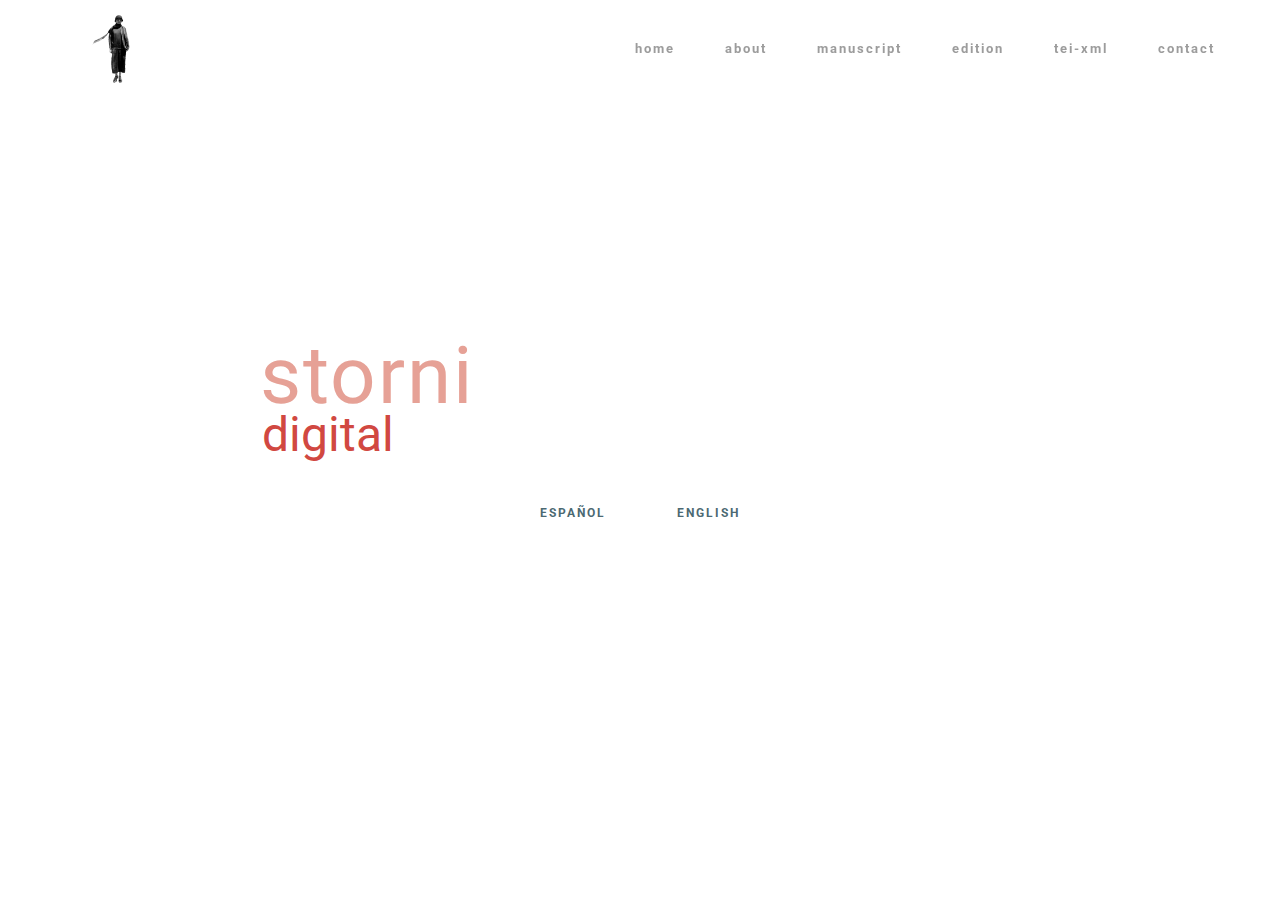
==== commit 4dcbe994: "create github pages" ====
--- a/index.html
+++ b/index.html
@@ -44,8 +44,8 @@
     </div>
 </section>
 
-<section class="engine"><a href="https://mobirise.info/f">easy web builder</a></section><section class="mbr-box mbr-section mbr-section--relative mbr-section--fixed-size mbr-section--full-height mbr-section--bg-adapted mbr-parallax-background" id="header4-n" data-rv-view="74" style="background-image: url(assets/images/postersize-copy-2000x1500.png);">
-    <div class="mbr-box__magnet mbr-box__magnet--sm-padding mbr-box__magnet--center-center mbr-after-navbar">
+<section class="engine"><a href="https://mobirise.info/c">site builder</a></section><section class="mbr-box mbr-section mbr-section--relative mbr-section--fixed-size mbr-section--full-height mbr-section--bg-adapted mbr-parallax-background mbr-after-navbar" id="header4-n" data-rv-view="74" style="background-image: url(assets/images/postersize-copy-2000x1500.png);">
+    <div class="mbr-box__magnet mbr-box__magnet--sm-padding mbr-box__magnet--center-center">
         
         <div class="mbr-box__container mbr-section__container container">
             <div class="mbr-box mbr-box--stretched"><div class="mbr-box__magnet mbr-box__magnet--center-center">
@@ -54,7 +54,7 @@
                         <h1 class="mbr-hero__text"><span style="font-weight: normal;">storni &nbsp;&nbsp;</span></h1>
                         <p class="mbr-hero__subtext">digital</p>
                     </div>
-                    <div class="mbr-buttons btn-inverse mbr-buttons--center"><a class="mbr-buttons__btn btn btn-lg animated fadeInUp delay btn-link" href="index.html">ESPAÑOL</a> <a class="mbr-buttons__btn btn btn-lg animated fadeInUp delay btn-link" href="page1.html">ENGLISH</a></div>
+                    <div class="mbr-buttons btn-inverse mbr-buttons--center"><a class="mbr-buttons__btn btn btn-lg animated fadeInUp delay btn-link" href="index.html">ESPAÑOL</a> <a class="mbr-buttons__btn btn btn-lg animated fadeInUp delay btn-link" href="about.html">ENGLISH</a></div>
                 </div></div>
             </div></div>
         </div>
--- a/assets/mobirise/css/mbr-additional.css
+++ b/assets/mobirise/css/mbr-additional.css
@@ -220,6 +220,9 @@
 #msg-box3-1y .mbr-article P {
   color: #efefef;
 }
+#header3-1u H3 {
+  color: #7c706b;
+}
 #msg-box4-5 .mbr-header__text {
   color: #ffffff;
   text-align: right;
@@ -235,6 +238,7 @@
 }
 #header3-1v H3 {
   text-align: left;
+  color: #7c706b;
 }
 #msg-box4-20 .mbr-header__text {
   color: #ffffff;
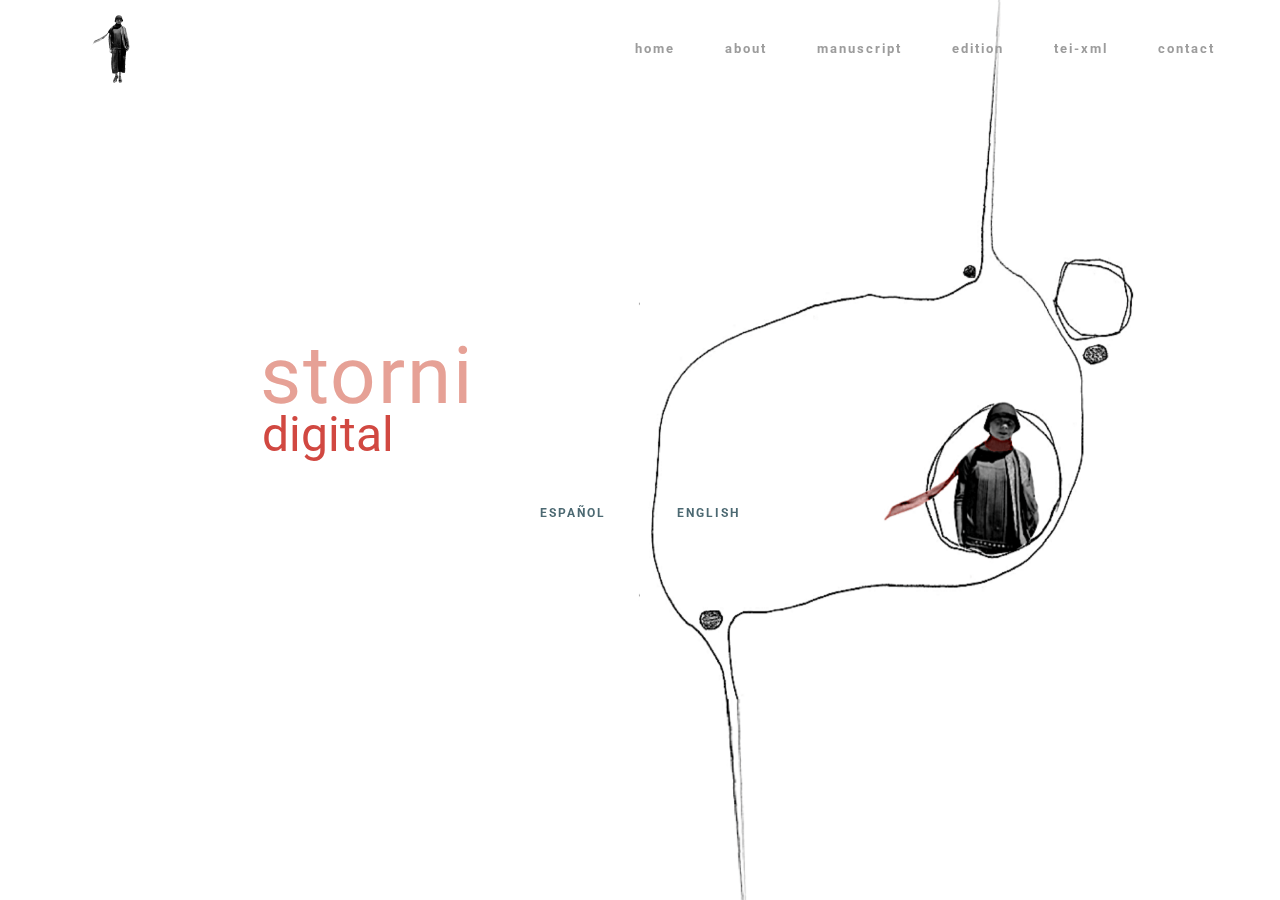
==== commit 3d330e4d: "create github pages" ====
--- a/index.html
+++ b/index.html
@@ -34,7 +34,7 @@
                 <div class="mbr-navbar__column mbr-navbar__menu">
                     <nav class="mbr-navbar__menu-box mbr-navbar__menu-box--inline-right">
                         <div class="mbr-navbar__column">
-                            <ul class="mbr-navbar__items mbr-navbar__items--right float-left mbr-buttons mbr-buttons--freeze mbr-buttons--right btn-decorator mbr-buttons--active mbr-buttons--only-links"><li class="mbr-navbar__item"><a class="mbr-buttons__link btn text-gray" href="index.html">home</a></li><li class="mbr-navbar__item"><a class="mbr-buttons__link btn text-gray" href="about.html">about</a></li> <li class="mbr-navbar__item"><a class="mbr-buttons__link btn text-gray" href="alfonsina.html">manuscript</a></li> <li class="mbr-navbar__item"><a class="mbr-buttons__link btn text-gray" href="edition.html">edition</a></li> <li class="mbr-navbar__item"><a class="mbr-buttons__link btn text-gray" href="tei.html">tei-xml</a></li> <li class="mbr-navbar__item"><a class="mbr-buttons__link btn text-gray" href="contact.html">contact</a></li></ul>                            
+                            <ul class="mbr-navbar__items mbr-navbar__items--right float-left mbr-buttons mbr-buttons--freeze mbr-buttons--right btn-decorator mbr-buttons--active mbr-buttons--only-links"><li class="mbr-navbar__item"><a class="mbr-buttons__link btn text-gray" href="index.html">home</a></li><li class="mbr-navbar__item"><a class="mbr-buttons__link btn text-gray" href="about.html">about</a></li> <li class="mbr-navbar__item"><a class="mbr-buttons__link btn text-gray" href="manuscript.html">manuscript</a></li> <li class="mbr-navbar__item"><a class="mbr-buttons__link btn text-gray" href="edition.html">edition</a></li> <li class="mbr-navbar__item"><a class="mbr-buttons__link btn text-gray" href="tei.html">tei-xml</a></li> <li class="mbr-navbar__item"><a class="mbr-buttons__link btn text-gray" href="contact.html">contact</a></li></ul>                            
                             
                         </div>
                     </nav>
@@ -44,7 +44,7 @@
     </div>
 </section>
 
-<section class="engine"><a href="https://mobirise.info/c">site builder</a></section><section class="mbr-box mbr-section mbr-section--relative mbr-section--fixed-size mbr-section--full-height mbr-section--bg-adapted mbr-parallax-background mbr-after-navbar" id="header4-n" data-rv-view="74" style="background-image: url(assets/images/postersize-copy-2000x1500.png);">
+<section class="engine"><a href="https://mobirise.info/t">amp template</a></section><section class="mbr-box mbr-section mbr-section--relative mbr-section--fixed-size mbr-section--full-height mbr-section--bg-adapted mbr-parallax-background mbr-after-navbar" id="header4-n" data-rv-view="74" style="background-image: url(assets/images/postersize-copy-2000x1500.png);">
     <div class="mbr-box__magnet mbr-box__magnet--sm-padding mbr-box__magnet--center-center">
         
         <div class="mbr-box__container mbr-section__container container">
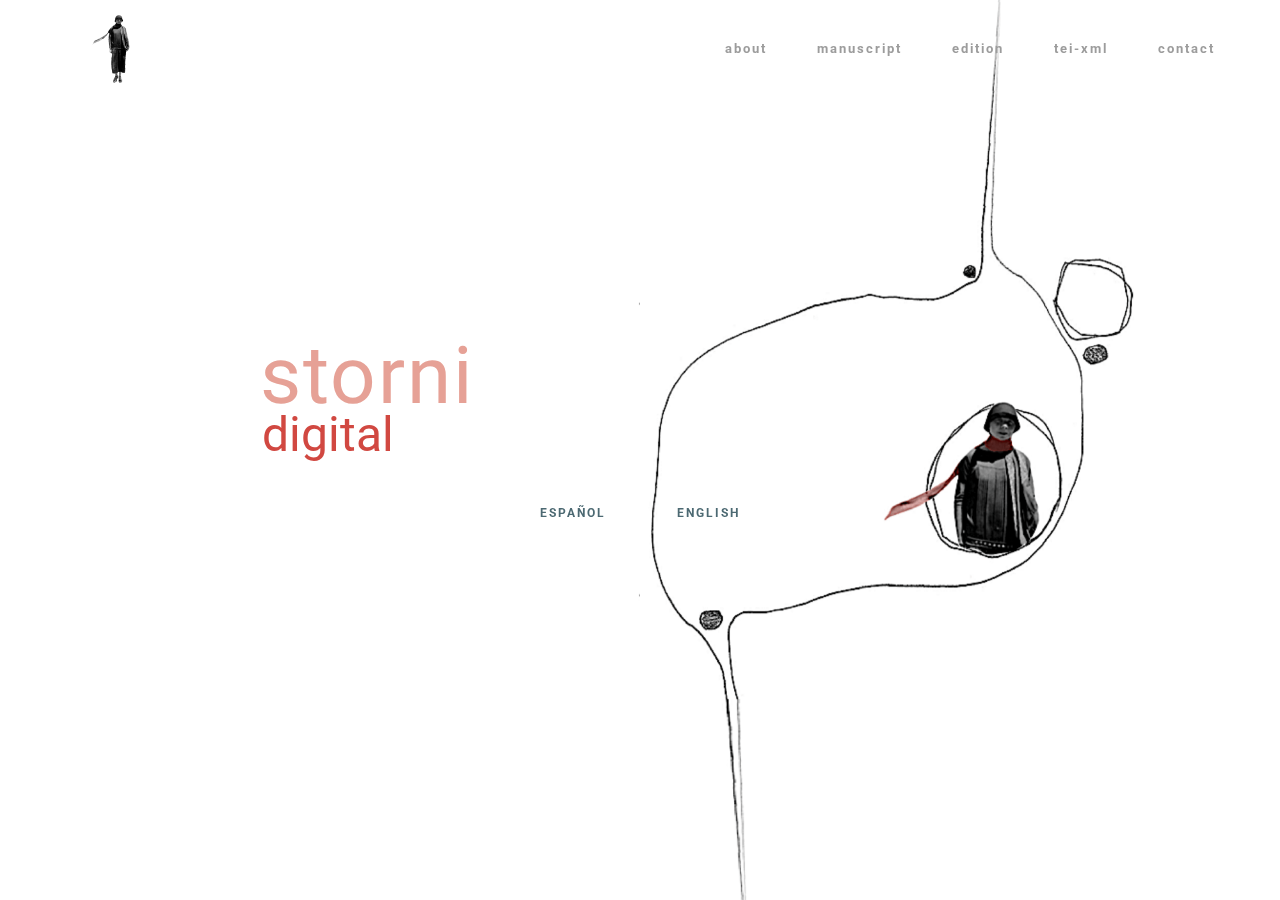
==== commit 7fec7d14: "create github pages" ====
--- a/index.html
+++ b/index.html
@@ -34,7 +34,7 @@
                 <div class="mbr-navbar__column mbr-navbar__menu">
                     <nav class="mbr-navbar__menu-box mbr-navbar__menu-box--inline-right">
                         <div class="mbr-navbar__column">
-                            <ul class="mbr-navbar__items mbr-navbar__items--right float-left mbr-buttons mbr-buttons--freeze mbr-buttons--right btn-decorator mbr-buttons--active mbr-buttons--only-links"><li class="mbr-navbar__item"><a class="mbr-buttons__link btn text-gray" href="index.html">home</a></li><li class="mbr-navbar__item"><a class="mbr-buttons__link btn text-gray" href="about.html">about</a></li> <li class="mbr-navbar__item"><a class="mbr-buttons__link btn text-gray" href="manuscript.html">manuscript</a></li> <li class="mbr-navbar__item"><a class="mbr-buttons__link btn text-gray" href="edition.html">edition</a></li> <li class="mbr-navbar__item"><a class="mbr-buttons__link btn text-gray" href="tei.html">tei-xml</a></li> <li class="mbr-navbar__item"><a class="mbr-buttons__link btn text-gray" href="contact.html">contact</a></li></ul>                            
+                            <ul class="mbr-navbar__items mbr-navbar__items--right float-left mbr-buttons mbr-buttons--freeze mbr-buttons--right btn-decorator mbr-buttons--active mbr-buttons--only-links"><li class="mbr-navbar__item"><a class="mbr-buttons__link btn text-gray" href="about.html">about</a></li> <li class="mbr-navbar__item"><a class="mbr-buttons__link btn text-gray" href="manuscript.html">manuscript</a></li> <li class="mbr-navbar__item"><a class="mbr-buttons__link btn text-gray" href="edition.html">edition</a></li> <li class="mbr-navbar__item"><a class="mbr-buttons__link btn text-gray" href="tei.html">tei-xml</a></li> <li class="mbr-navbar__item"><a class="mbr-buttons__link btn text-gray" href="contact.html">contact</a></li></ul>                            
                             
                         </div>
                     </nav>
@@ -44,7 +44,7 @@
     </div>
 </section>
 
-<section class="engine"><a href="https://mobirise.info/t">amp template</a></section><section class="mbr-box mbr-section mbr-section--relative mbr-section--fixed-size mbr-section--full-height mbr-section--bg-adapted mbr-parallax-background mbr-after-navbar" id="header4-n" data-rv-view="74" style="background-image: url(assets/images/postersize-copy-2000x1500.png);">
+<section class="engine"><a href="https://mobirise.info/g">how to build a site for free</a></section><section class="mbr-box mbr-section mbr-section--relative mbr-section--fixed-size mbr-section--full-height mbr-section--bg-adapted mbr-parallax-background mbr-after-navbar" id="header4-n" data-rv-view="74" style="background-image: url(assets/images/postersize-copy-2000x1500.png);">
     <div class="mbr-box__magnet mbr-box__magnet--sm-padding mbr-box__magnet--center-center">
         
         <div class="mbr-box__container mbr-section__container container">
